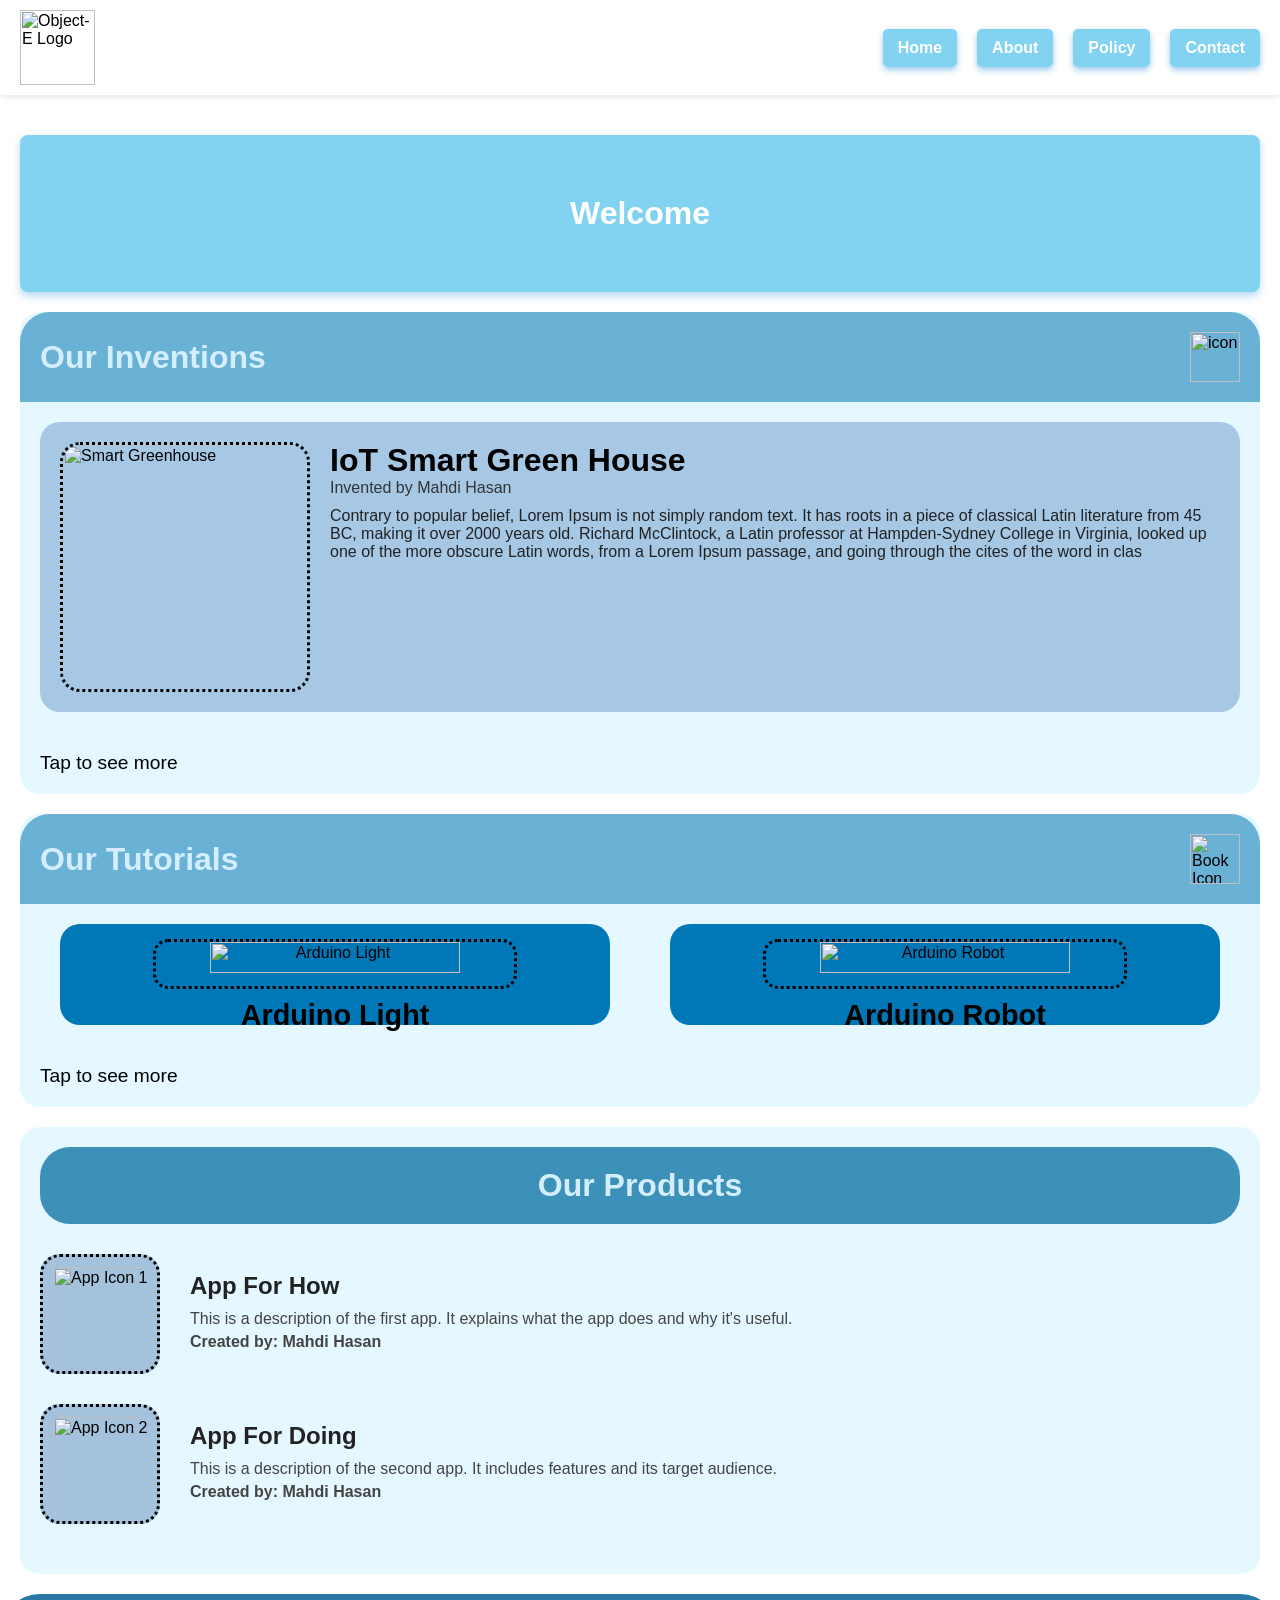
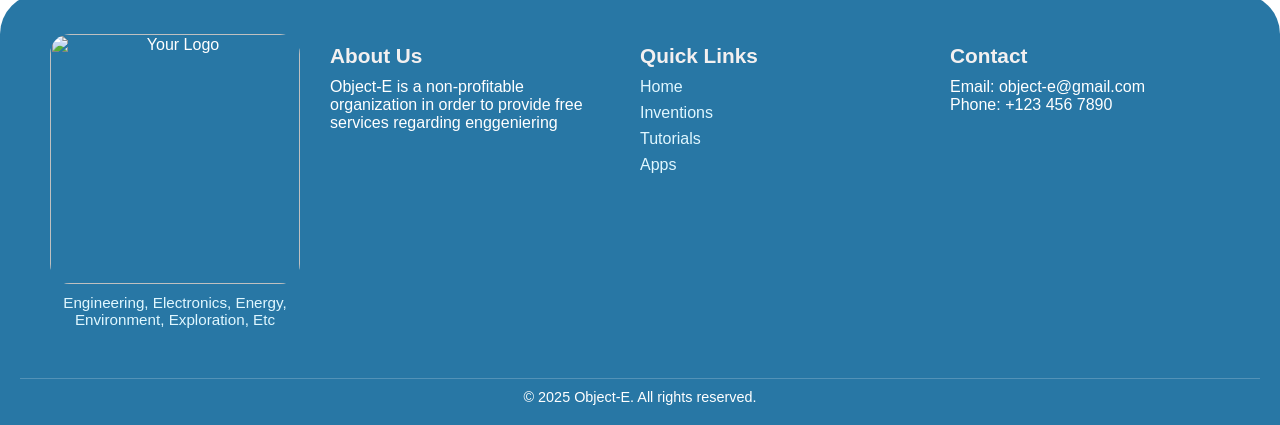
==== index.html @ c3ca161a "Add files via upload" ====
<head>
  <meta charset="UTF-8" />
  <meta name="viewport" content="width=device-width, initial-scale=1.0"/>
  <title>Object-E</title>
  <link rel="stylesheet" href="styles.css" />
</head>

<body>
  <nav class="navbar">
    <div class="logo">
      <img src="images/Object-E.jpg" alt="Object-E Logo" />
    </div>
    <input type="checkbox" id="menu-toggle" />
    <label for="menu-toggle" class="menu-icon">&#9776;</label>
    <ul class="nav-links">
      <li><a href="#">Home</a></li>
      <li><a href="#">About</a></li>
      <li><a href="#">Policy</a></li>
      <li><a href="#">Contact</a></li>
    </ul>
  </nav>

  <!-- Welcome box -->
  <div class="main-content">
    <div class="welcome-box">Welcome</div>

    <div class="card-container">
        <div class="header">
            <h1>Our Inventions</h1>
            <img src="images/our_project_icon.png" alt="icon" class="header-icon">
        </div>
        <div class="card">
            <div class="card-image">
                <img src="images/greenhouse_myinven.jpg" alt="Smart Greenhouse">
            </div>
            <div class="card-content">
                <h2>IoT Smart Green House</h2>
                <p class="inventor">Invented by Mahdi Hasan</p>
                <p class="description">
                    Contrary to popular belief, Lorem Ipsum is not simply random text. It has roots in a piece of classical Latin literature from 45 BC, making it over 2000 years old. Richard McClintock, a Latin professor at Hampden-Sydney College in Virginia, looked up one of the more obscure Latin words, from a Lorem Ipsum passage, and going through the cites of the word in clas
                </p>
            </div>
        </div>
        <p class="tap-more">Tap to see more</p>
    </div>

    <div class="tutorials-container">
    <div class="tutorials-header">
      <h1>Our Tutorials</h1>
      <img src="images/toutrial_icon.png" alt="Book Icon" class="header-icon" />
    </div>

    <div class="tutorial-cards">
      <div class="tutorial-card">
        <img src="images/arduino_image1.jpeg" alt="Arduino Light" class="tutorial-img" />
        <h2>Arduino Light</h2>
      </div>
      <div class="tutorial-card">
        <img src="images/arduino_image2.webp" alt="Arduino Robot" class="tutorial-img" />
        <h2>Arduino Robot</h2>
      </div>
    </div>

    <p class="tap-more">Tap to see more</p>
  </div>


  <section class="apps-section">
    <div class="apps-header">
      <h1>Our Products</h1>
    </div>

    <!-- App Block 1 -->
    <div class="app-block">
      <div class="app-icon">
        <img src="images/apps.png" alt="App Icon 1">
      </div>
      <div class="app-description">
        <h2>App For How</h2>
        <p>This is a description of the first app. It explains what the app does and why it's useful.</p>
        <p class="creator">Created by: Mahdi Hasan</p>
      </div>
    </div>

    <!-- App Block 2 -->
    <div class="app-block reverse">
      <div class="app-description">
        <h2>App For Doing</h2>
        <p>This is a description of the second app. It includes features and its target audience.</p>
        <p class="creator">Created by: Mahdi Hasan</p>
      </div>
      <div class="app-icon">
        <img src="images/apps.png" alt="App Icon 2">
      </div>
    </div>
  </section>
  </div>

  
</body>

<footer class="footer">
  <div class="footer-container">
    <!-- Logo Section -->
    <div class="footer-logo">
      <img src="images/Object-E-png.png" alt="Your Logo" />
      <p>Engineering, Electronics, Energy, Environment, Exploration, Etc</p>
    </div>

    <!-- About Section -->
    <div class="footer-section">
      <h3>About Us</h3>
      <p>Object-E is a non-profitable organization in order to provide free services regarding enggeniering</p>
    </div>

    <!-- Quick Links Section -->
    <div class="footer-section">
      <h3>Quick Links</h3>
      <ul>
        <li><a href="#">Home</a></li>
        <li><a href="#">Inventions</a></li>
        <li><a href="#">Tutorials</a></li>
        <li><a href="#">Apps</a></li>
      </ul>
    </div>

    <!-- Contact Section -->
    <div class="footer-section">
      <h3>Contact</h3>
      <p>Email: object-e@gmail.com</p>
      <p>Phone: +123 456 7890</p>
    </div>
  </div>

  <div class="footer-bottom">
    <p>&copy; 2025 Object-E. All rights reserved.</p>
  </div>
</footer>
---- styles.css ----
/* Global Reset */
* {
  margin: 0;
  padding: 0;
  box-sizing: border-box;
  font-family: sans-serif;
}

/* Body setup */
body {
  background-color: #ffffff;
  margin: 0;
  padding: 0;
}

/* Main content wrapper to center welcome box and card */
.main-content {
  display: flex;
  flex-direction: column;
  align-items: center;
  padding: 20px;
}

/* Navbar */
.navbar {
  display: flex;
  justify-content: space-between;
  align-items: center;
  background: #ffffff;
  padding: 10px 20px;
  flex-wrap: wrap;
  box-shadow: 0 2px 6px rgba(0, 0, 0, 0.1);
}

.logo {
  display: flex;
  align-items: center;
}

.logo img {
  width: auto;
  height: 75px;
  margin-right: 10px;
}

.logo span {
  font-size: 20px;
  font-weight: bold;
  color: #0080cc;
}



/* Navigation Bar */

.nav-links {
  list-style: none;
  display: flex;
  gap: 20px;
}

.nav-links li a {
  display: inline-block;
  padding: 10px 15px;
  background-color: #81d3f1;
  color: white;
  font-weight: bold;
  border: none;
  border-radius: 5px;
  text-decoration: none;
  transition: background-color 0.3s ease, transform 0.2s ease;
  cursor: pointer;
  box-shadow: 0 3px 6px rgba(0, 128, 204, 0.4);
}

.nav-links li a:hover {
  background-color: #5db9e6;
  transform: scale(1.01);
  box-shadow: 0 5px 10px rgba(0, 95, 153, 0.5);
}

.menu-icon {
  display: none;
  font-size: 28px;
  cursor: pointer;
  color: #81d3f1;
}

#menu-toggle {
  display: none;
}

@media (max-width: 768px) {
  .menu-icon {
    display: block;
  }

  .nav-links {
    flex-direction: column;
    width: 100%;
    background: #89bdce;
    position: absolute;
    top: 100px;
    left: 0;
    padding: 20px 30px;
    display: none;
    box-shadow: 0 4px 10px rgba(0, 0, 0, 0.1);
    z-index: 10;
    min-height: 100px;
  }

  #menu-toggle:checked + .menu-icon + .nav-links {
    display: flex;
  }
}




/* Welcome box */
.welcome-box {
  width: 100%;
  max-width: 2480px;
  margin: 20px auto 0;
  padding: 60px 20px;
  background-color: #81d3f1;
  color: white;
  font-size: 2rem;
  font-weight: bold;
  text-align: center;
  border-radius: 8px;
  box-shadow: 0 4px 8px rgba(0, 128, 204, 0.3);
}

/* Responsive tweak */
@media (max-width: 400px) {
  .welcome-box {
    font-size: 1.5rem;
    padding: 30px 15px;
  }
}




/* Our Inventions Card Content */
.card-container {
  max-width: 2480px;
  width: 100%;
  background-color: #e6f8ff;
  border-radius: 20px;
  overflow: hidden;
  margin-top: 20px;
}

.header {
  display: flex;
  justify-content: space-between;
  align-items: center;
  background-color: #69b1d5;
  padding: 20px;
  border-top-left-radius: 30px;
  border-top-right-radius: 30px;
}

.header h1 {
  color: #d3efff;
  font-size: 2em;
}

.header-icon {
  height: 50px;
}

.card {
  display: flex;
  flex-wrap: wrap;
  background-color: #a6c8e5;
  margin: 20px;
  border-radius: 20px;
  padding: 20px;
  gap: 20px;
}

.card-image img {
  width: 250px;
  height: auto;
  border-radius: 20px;
  border: 3px dotted black;
  object-fit: cover;
}

.card-content {
  flex: 1;
  min-width: 250px;
}

.card-content h2 {
  font-size: 2em;
  color: #000;
}

.inventor {
  font-size: 1em;
  color: #333;
  margin-bottom: 10px;
}

.description {
  color: #222;
  font-size: 1em;
}

.tap-more {
  padding: 20px;
  text-align: left;
  font-size: 0.8em;
  background-color: #e6f8ff;
  border-bottom-left-radius: 20px;
  border-bottom-right-radius: 20px;}


@media (max-width: 600px) {
  .card {
    flex-direction: column;
    align-items: center;
  }

  .card-content {
    text-align: center;
  }

  .header {
    flex-direction: column;
    gap: 10px;
  }
}





/* Tutorials Container */
.tutorials-container {
  width: 100%;
  max-width: 2480px;
  background-color: #e6f8ff;
  border-radius: 20px;
  overflow: hidden;
  margin-top: 20px;
}

.tutorials-header {
  background-color: #69b1d5;
  padding: 20px;
  display: flex;
  justify-content: space-between;
  align-items: center;
  border-top-left-radius: 30px;
  border-top-right-radius: 30px;
}

.tutorials-header h1 {
  color: #d3efff;
  font-size: 2em;
}

.tutorial-cards {
  display: flex;
  flex-wrap: wrap;
  justify-content: space-around;
  gap: 20px;
  padding: 20px;
}

.tutorial-card {
  background-color: #0078b8;
  border-radius: 20px;
  padding: 15px;
  width: 100%;
  max-width: 550px;
  text-align: center;
}

.tutorial-img {
  width: 70%;
  height: auto;
  border-radius: 15px;
  border: 3px dotted black;
  object-fit: cover;
}

.tutorial-card h2 {
  color: #000;
  margin-top: 10px;
  font-size: 1.8em;
}

.tap-more {
  padding: 20px;
  font-size: 1.2em;
  text-align: left;
  background-color: #e6f8ff;
  border-bottom-left-radius: 20px;
  border-bottom-right-radius: 20px;
}

@media (max-width: 600px) {
  .card,
  .tutorial-cards {
    flex-direction: column;
    align-items: center;
  }

  .card-content,
  .tutorial-card {
    text-align: center;
  }

  .header,
  .tutorials-header {
    flex-direction: column;
    gap: 10px;
  }
}



/* Apps Layout*/
.apps-section {
  width: 100%;
  max-width: 2480px;
  background-color: #e6f8ff;
  border-radius: 20px;
  padding: 20px;
  margin-top: 20px;
}

.apps-header {
  background-color: #3d91b9;
  border-radius: 30px;
  padding: 20px;
  text-align: center;
  margin-bottom: 30px;
}

.apps-header h1 {
  color: #d3efff;
  font-size: 2em;
}

.app-block {
  display: flex;
  flex-wrap: wrap;
  align-items: center;
  justify-content: space-between;
  margin-bottom: 30px;
  gap: 20px;
}

.app-block.reverse {
  flex-direction: row-reverse;
}

.app-icon img {
  width: 120px;
  height: 120px;
  background-color: #a4c2db;
  border-radius: 20px;
  border: 3px dotted black;
  padding: 10px;
  object-fit: contain;
}

.app-description {
  flex: 1;
  padding: 10px;
}

.app-description h2 {
  font-size: 1.5em;
  margin-bottom: 10px;
  color: #222;
}

.app-description p {
  font-size: 1em;
  margin-bottom: 5px;
  color: #444;
}

.creator {
  font-weight: bold;
}

@media (max-width: 600px) {
  .app-block,
  .app-block.reverse {
    flex-direction: column;
    align-items: center;
    text-align: center;
  }

  .app-description {
    padding: 0;
  }

  .app-icon img {
    margin-bottom: 10px;
  }
}



/* Footer Part */
.footer {
  background-color: #2877a5;
  color: #ffffff;
  padding: 40px 20px 20px;
  font-family: 'Segoe UI', sans-serif;
  border-top-left-radius: 40px;
  border-top-right-radius: 40px;
}

.footer-container {
  display: flex;
  flex-wrap: wrap;
  justify-content: space-around;
  align-items: flex-start;
  max-width: 1200px;
  margin: 0 auto;
  text-align: left;
}

.footer-logo {
  flex: 1 1 200px;
  text-align: center;
  margin-bottom: 20px;
}

.footer-logo img {
  width: 250px;
  height: auto;
  margin-bottom: 10px;
  border-radius: 20px;
}

.footer-logo p {
  font-size: 0.95em;
  color: #e0f7ff;
}

.footer-section {
  flex: 1 1 200px;
  margin: 10px 20px;
}

.footer-section h3 {
  font-size: 1.3em;
  margin-bottom: 10px;
  color: #f3f0f0;
}

.footer-section ul {
  list-style: none;
  padding: 0;
}

.footer-section ul li {
  margin-bottom: 8px;
}

.footer-section ul li a {
  color: #e0f7ff;
  text-decoration: none;
}

.footer-section ul li a:hover {
  text-decoration: underline;
}

.footer-bottom {
  text-align: center;
  margin-top: 30px;
  font-size: 0.9em;
  border-top: 1px solid rgba(255, 255, 255, 0.2);
  padding-top: 10px;
}
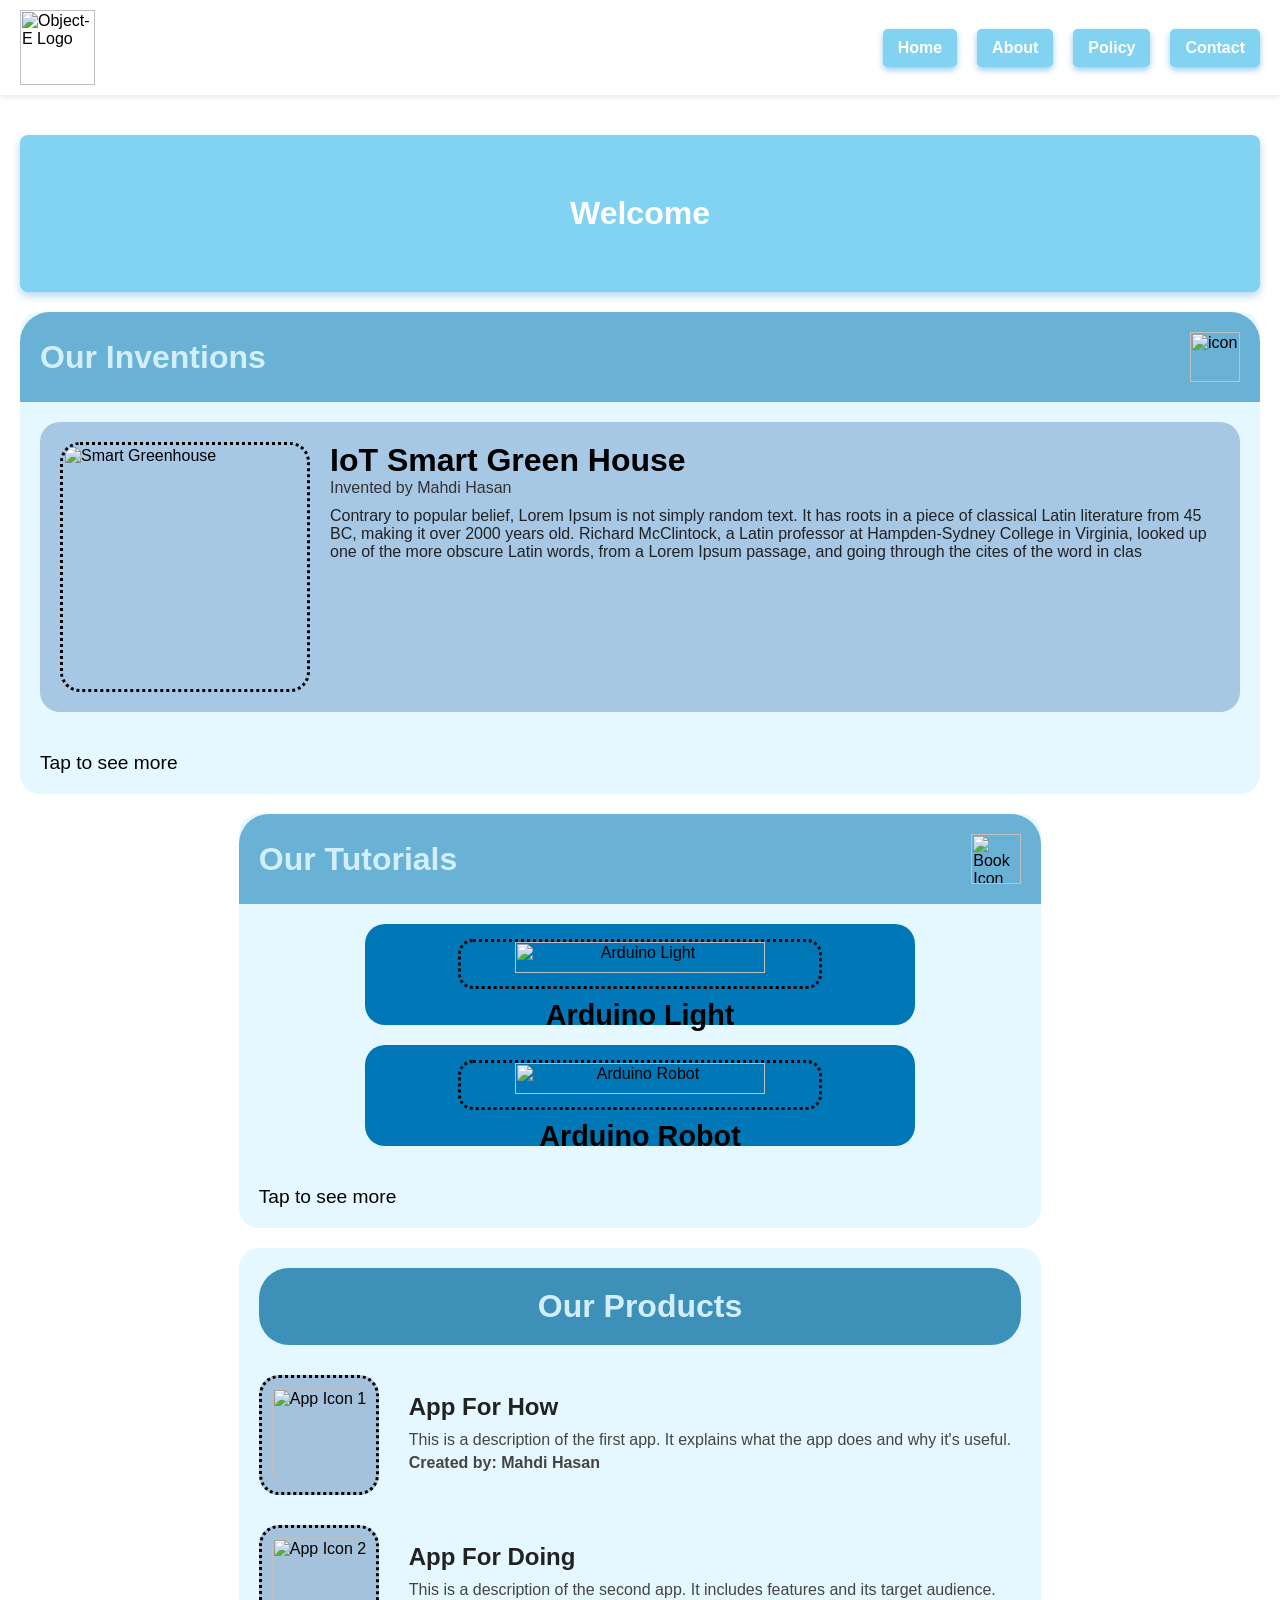
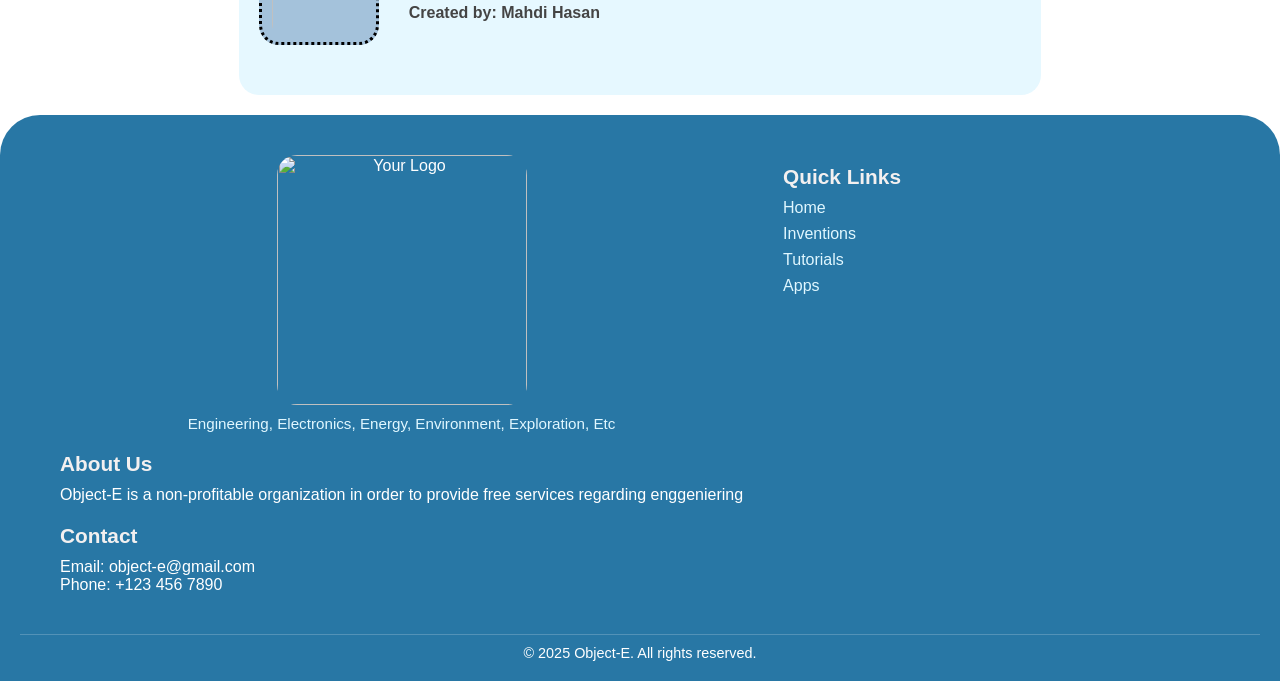
==== commit 50697279: "Add files via upload" ====
--- a/index.html
+++ b/index.html
@@ -8,16 +8,18 @@
 <body>
   <nav class="navbar">
     <div class="logo">
-      <img src="images/Object-E.jpg" alt="Object-E Logo" />
+      <img src="z.images/Object-E.jpg" alt="Object-E Logo" />
     </div>
     <input type="checkbox" id="menu-toggle" />
     <label for="menu-toggle" class="menu-icon">&#9776;</label>
     <ul class="nav-links">
-      <li><a href="#">Home</a></li>
-      <li><a href="#">About</a></li>
-      <li><a href="#">Policy</a></li>
-      <li><a href="#">Contact</a></li>
-    </ul>
+  <li><a href="Home_Pages/index.html">Home</a></li>
+  <li><a href="About_Pages/About.html">About</a></li>
+  <li><a href="Policy_Pages/Policy.html">Policy</a></li>
+  <li><a href="Contact_Pages/Contact.html">Contact</a></li>
+</ul>
+
+
   </nav>
 
   <!-- Welcome box -->
@@ -27,11 +29,13 @@
     <div class="card-container">
         <div class="header">
             <h1>Our Inventions</h1>
-            <img src="images/our_project_icon.png" alt="icon" class="header-icon">
+            <img src="z.images/our_project_icon.png" alt="icon" class="header-icon">
         </div>
+            <a href="Invention_Pages/SmartGreenhouse.html" style="text-decoration: none; color: inherit;">
+
         <div class="card">
             <div class="card-image">
-                <img src="images/greenhouse_myinven.jpg" alt="Smart Greenhouse">
+                <img src="z.images/greenhouse_myinven.jpg" alt="Smart Greenhouse">
             </div>
             <div class="card-content">
                 <h2>IoT Smart Green House</h2>
@@ -47,16 +51,16 @@
     <div class="tutorials-container">
     <div class="tutorials-header">
       <h1>Our Tutorials</h1>
-      <img src="images/toutrial_icon.png" alt="Book Icon" class="header-icon" />
+      <img src="z.images/toutrial_icon.png" alt="Book Icon" class="header-icon" />
     </div>
 
     <div class="tutorial-cards">
       <div class="tutorial-card">
-        <img src="images/arduino_image1.jpeg" alt="Arduino Light" class="tutorial-img" />
+        <img src="z.images/arduino_image1.jpeg" alt="Arduino Light" class="tutorial-img" />
         <h2>Arduino Light</h2>
       </div>
       <div class="tutorial-card">
-        <img src="images/arduino_image2.webp" alt="Arduino Robot" class="tutorial-img" />
+        <img src="z.images/arduino_image2.webp" alt="Arduino Robot" class="tutorial-img" />
         <h2>Arduino Robot</h2>
       </div>
     </div>
@@ -73,7 +77,7 @@
     <!-- App Block 1 -->
     <div class="app-block">
       <div class="app-icon">
-        <img src="images/apps.png" alt="App Icon 1">
+        <img src="z.images/apps.png" alt="App Icon 1">
       </div>
       <div class="app-description">
         <h2>App For How</h2>
@@ -90,7 +94,7 @@
         <p class="creator">Created by: Mahdi Hasan</p>
       </div>
       <div class="app-icon">
-        <img src="images/apps.png" alt="App Icon 2">
+        <img src="z.images/apps.png" alt="App Icon 2">
       </div>
     </div>
   </section>
@@ -103,7 +107,7 @@
   <div class="footer-container">
     <!-- Logo Section -->
     <div class="footer-logo">
-      <img src="images/Object-E-png.png" alt="Your Logo" />
+      <img src="z.images/Object-E-png.png" alt="Your Logo" />
       <p>Engineering, Electronics, Energy, Environment, Exploration, Etc</p>
     </div>
 
@@ -136,3 +140,5 @@
     <p>&copy; 2025 Object-E. All rights reserved.</p>
   </div>
 </footer>
+
+<script src="action.js"></script>
--- a/styles.css
+++ b/styles.css
@@ -151,7 +151,16 @@
   border-radius: 20px;
   overflow: hidden;
   margin-top: 20px;
-}
+    transition: transform 0.3s ease, box-shadow 0.3s ease; /* <-- Add this line */
+
+}
+
+.card-container:hover {
+  transform: scale(1.02);
+  box-shadow: 0 10px 30px rgba(0, 0, 0, 0.2);
+  transition: transform 0.3s ease, box-shadow 0.3s ease;
+}
+
 
 .header {
   display: flex;
@@ -180,6 +189,14 @@
   border-radius: 20px;
   padding: 20px;
   gap: 20px;
+    transition: transform 0.3s ease, box-shadow 0.3s ease; /* <-- Add this line */
+
+}
+
+.card:hover {
+   transform: scale(1.02);
+  box-shadow: 0 10px 30px rgba(0, 0, 0, 0.2);
+  transition: transform 0.3s ease, box-shadow 0.3s ease;
 }
 
 .card-image img {
@@ -248,6 +265,14 @@
   border-radius: 20px;
   overflow: hidden;
   margin-top: 20px;
+     transition: transform 0.3s ease, box-shadow 0.3s ease; /* <-- Add this line */
+
+}
+
+.tutorials-container:hover{
+  transform: scale(1.02);
+  box-shadow: 0 10px 30px rgba(0, 0, 0, 0.2);
+  transition: transform 0.3s ease, box-shadow 0.3s ease;
 }
 
 .tutorials-header {
@@ -280,6 +305,14 @@
   width: 100%;
   max-width: 550px;
   text-align: center;
+    transition: transform 0.3s ease, box-shadow 0.3s ease; /* <-- Add this line */
+
+}
+
+.tutorial-card:hover{
+  transform: scale(1.02);
+  box-shadow: 0 10px 30px rgba(0, 0, 0, 0.2);
+  transition: transform 0.3s ease, box-shadow 0.3s ease;
 }
 
 .tutorial-img {
@@ -334,6 +367,14 @@
   border-radius: 20px;
   padding: 20px;
   margin-top: 20px;
+      transition: transform 0.3s ease, box-shadow 0.3s ease; /* <-- Add this line */
+
+}
+
+.apps-section:hover{
+  transform: scale(1.02);
+  box-shadow: 0 10px 30px rgba(0, 0, 0, 0.2);
+  transition: transform 0.3s ease, box-shadow 0.3s ease;
 }
 
 .apps-header {
@@ -356,6 +397,15 @@
   justify-content: space-between;
   margin-bottom: 30px;
   gap: 20px;
+  border-radius: 20px;
+    transition: transform 0.3s ease, box-shadow 0.3s ease; /* <-- Add this line */
+
+}
+
+.app-block:hover{
+  transform: scale(1.02);
+  box-shadow: 0 10px 30px rgba(0, 0, 0, 0.2);
+  transition: transform 0.3s ease, box-shadow 0.3s ease;
 }
 
 .app-block.reverse {
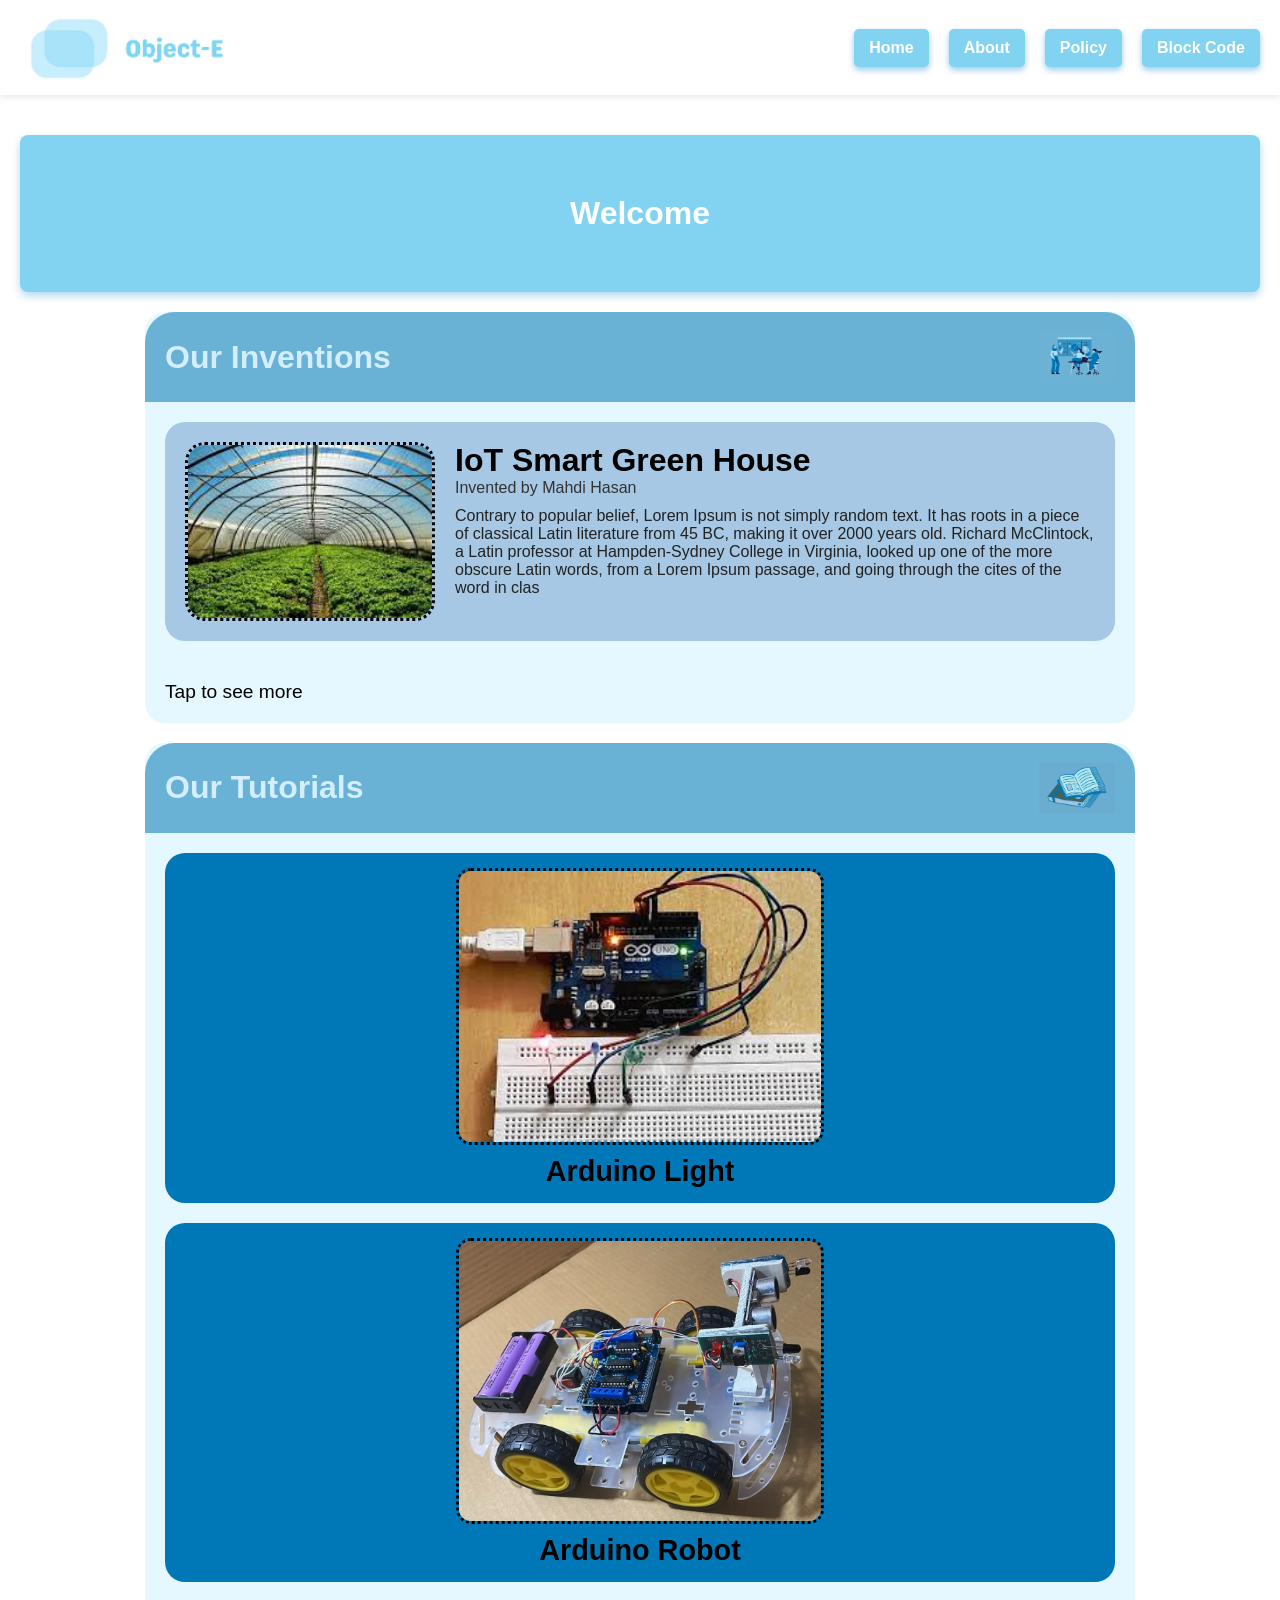
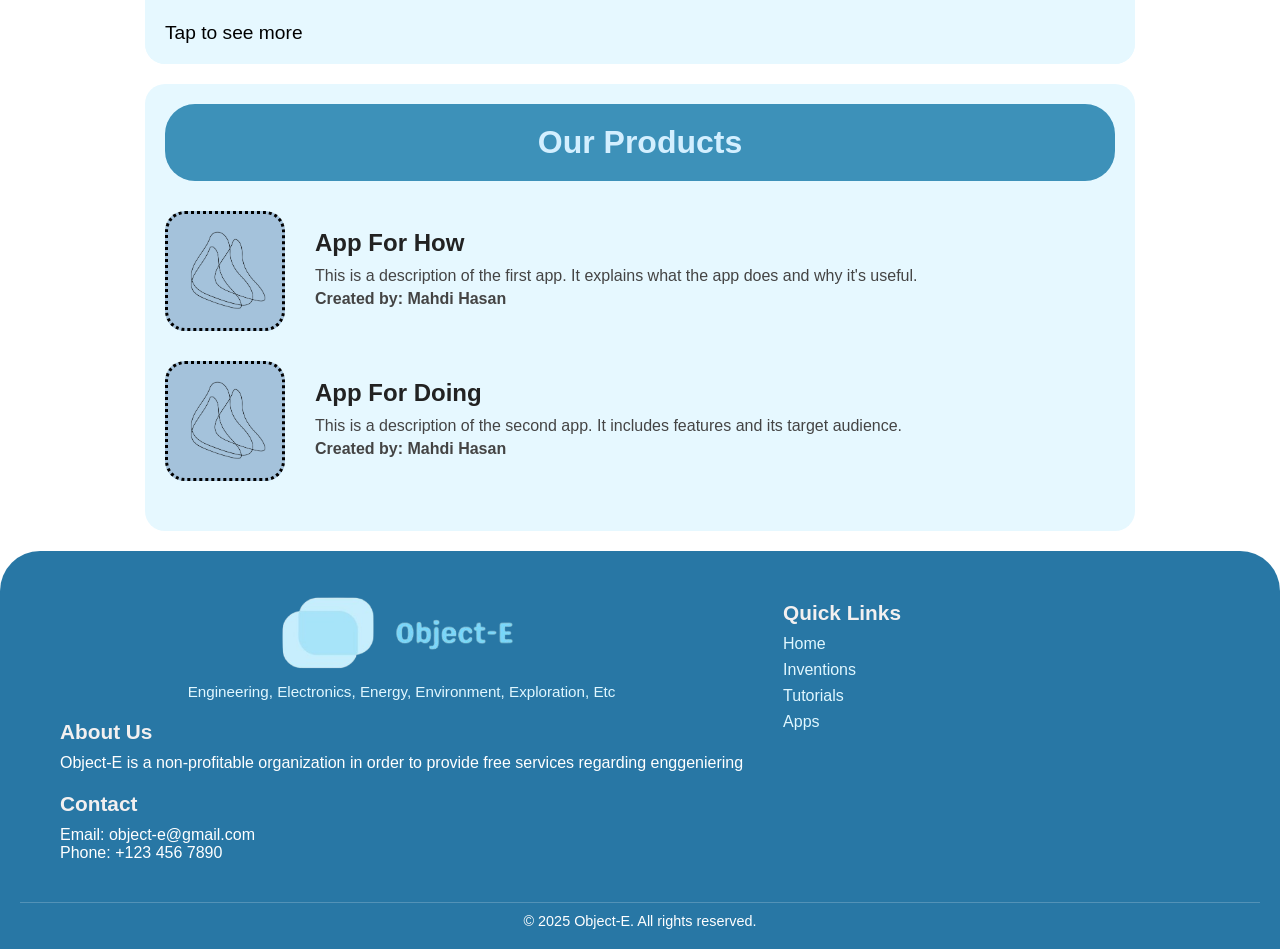
==== commit 09eed166: "Add files via upload" ====
--- a/index.html
+++ b/index.html
@@ -16,7 +16,7 @@
   <li><a href="Home_Pages/index.html">Home</a></li>
   <li><a href="About_Pages/About.html">About</a></li>
   <li><a href="Policy_Pages/Policy.html">Policy</a></li>
-  <li><a href="Contact_Pages/Contact.html">Contact</a></li>
+  <li><a href="Block_code/main.html">Block Code</a></li>
 </ul>
 
 
--- a/styles.css
+++ b/styles.css
@@ -57,6 +57,9 @@
   list-style: none;
   display: flex;
   gap: 20px;
+  border-radius: 20px;
+  margin-left: 10px;
+
 }
 
 .nav-links li a {
@@ -145,7 +148,7 @@
 
 /* Our Inventions Card Content */
 .card-container {
-  max-width: 2480px;
+  max-width: 990px;
   width: 100%;
   background-color: #e6f8ff;
   border-radius: 20px;
@@ -259,12 +262,12 @@
 
 /* Tutorials Container */
 .tutorials-container {
-  width: 100%;
-  max-width: 2480px;
   background-color: #e6f8ff;
   border-radius: 20px;
   overflow: hidden;
   margin-top: 20px;
+  max-width: 990px;
+  width: 100%;
      transition: transform 0.3s ease, box-shadow 0.3s ease; /* <-- Add this line */
 
 }
@@ -296,6 +299,7 @@
   justify-content: space-around;
   gap: 20px;
   padding: 20px;
+  
 }
 
 .tutorial-card {
@@ -303,8 +307,8 @@
   border-radius: 20px;
   padding: 15px;
   width: 100%;
-  max-width: 550px;
   text-align: center;
+  
     transition: transform 0.3s ease, box-shadow 0.3s ease; /* <-- Add this line */
 
 }
@@ -316,7 +320,7 @@
 }
 
 .tutorial-img {
-  width: 70%;
+  width: 40%;
   height: auto;
   border-radius: 15px;
   border: 3px dotted black;
@@ -362,7 +366,7 @@
 /* Apps Layout*/
 .apps-section {
   width: 100%;
-  max-width: 2480px;
+  max-width: 990px;
   background-color: #e6f8ff;
   border-radius: 20px;
   padding: 20px;
@@ -444,13 +448,16 @@
 }
 
 @media (max-width: 600px) {
-  .app-block,
-  .app-block.reverse {
+  .app-block {
     flex-direction: column;
     align-items: center;
     text-align: center;
   }
 
+  .app-block.reverse {
+    flex-direction: column-reverse;
+  }
+
   .app-description {
     padding: 0;
   }
@@ -459,6 +466,7 @@
     margin-bottom: 10px;
   }
 }
+
 
 
 
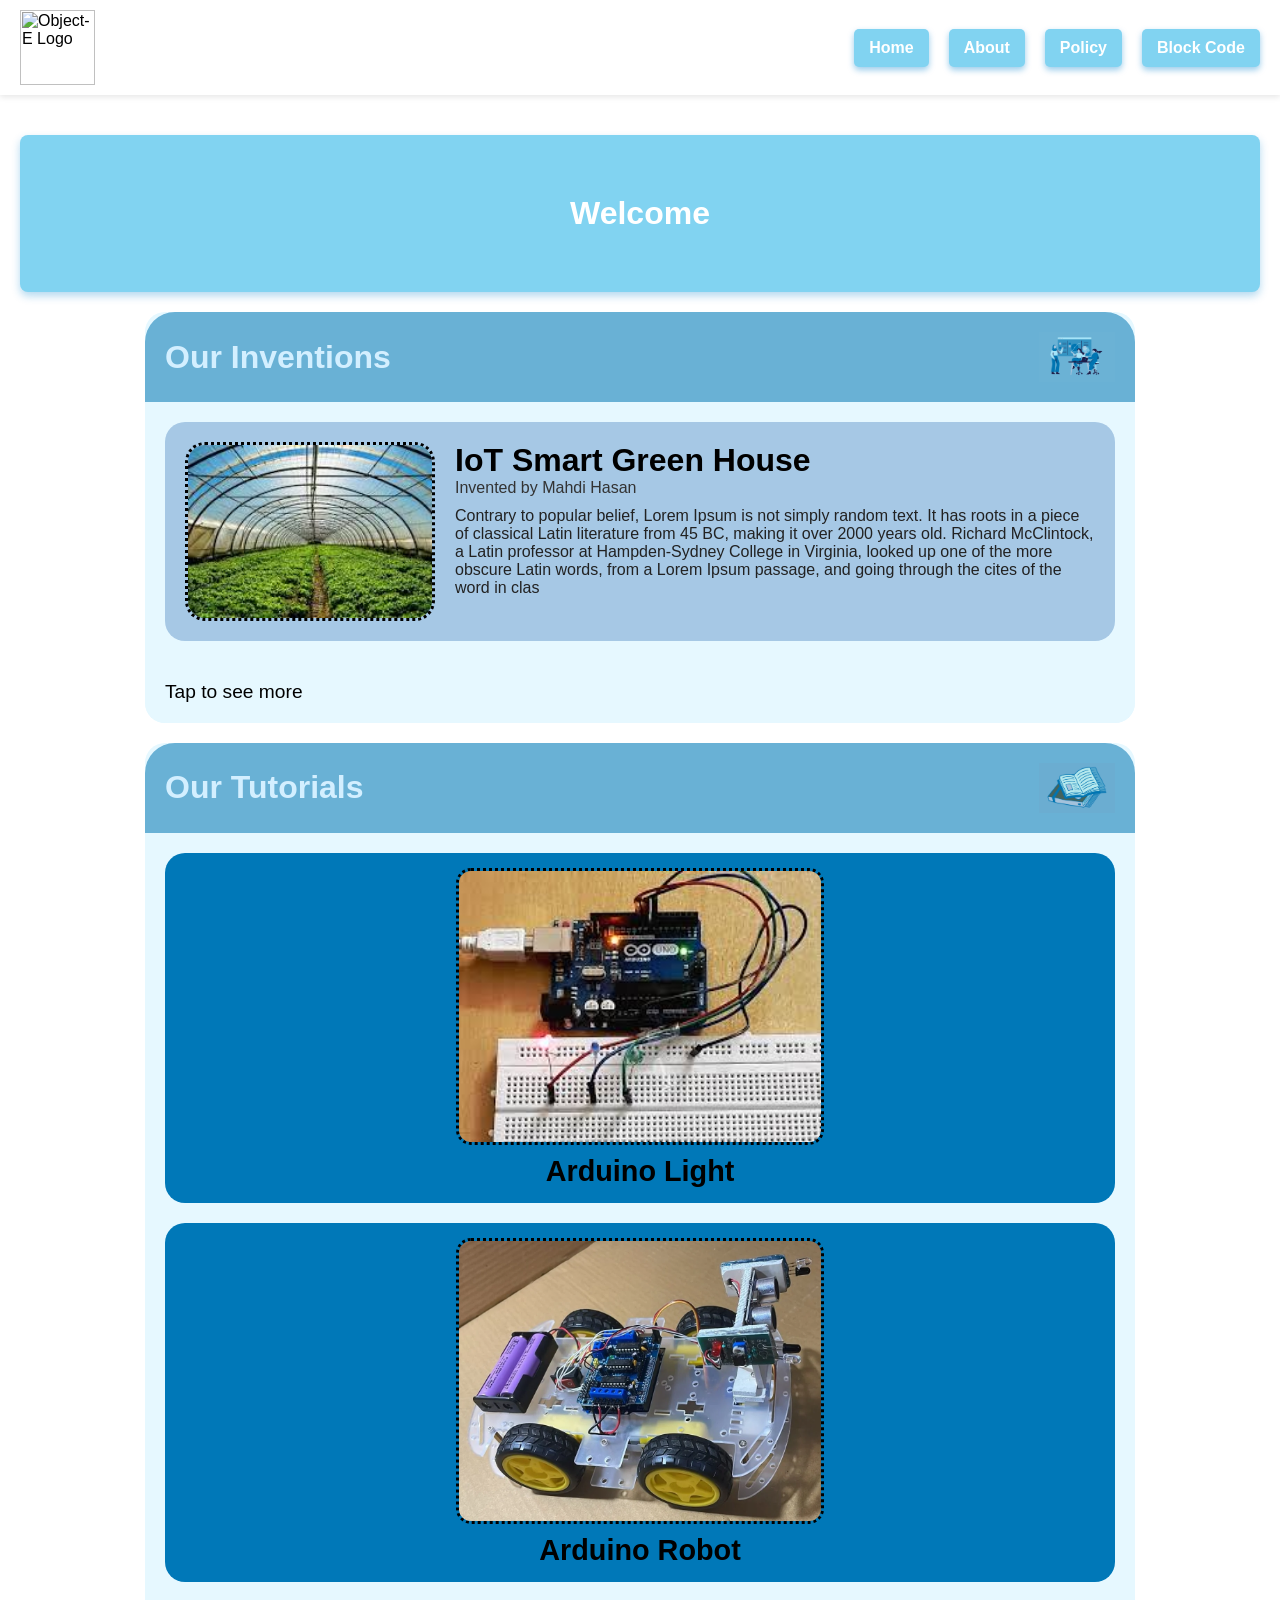
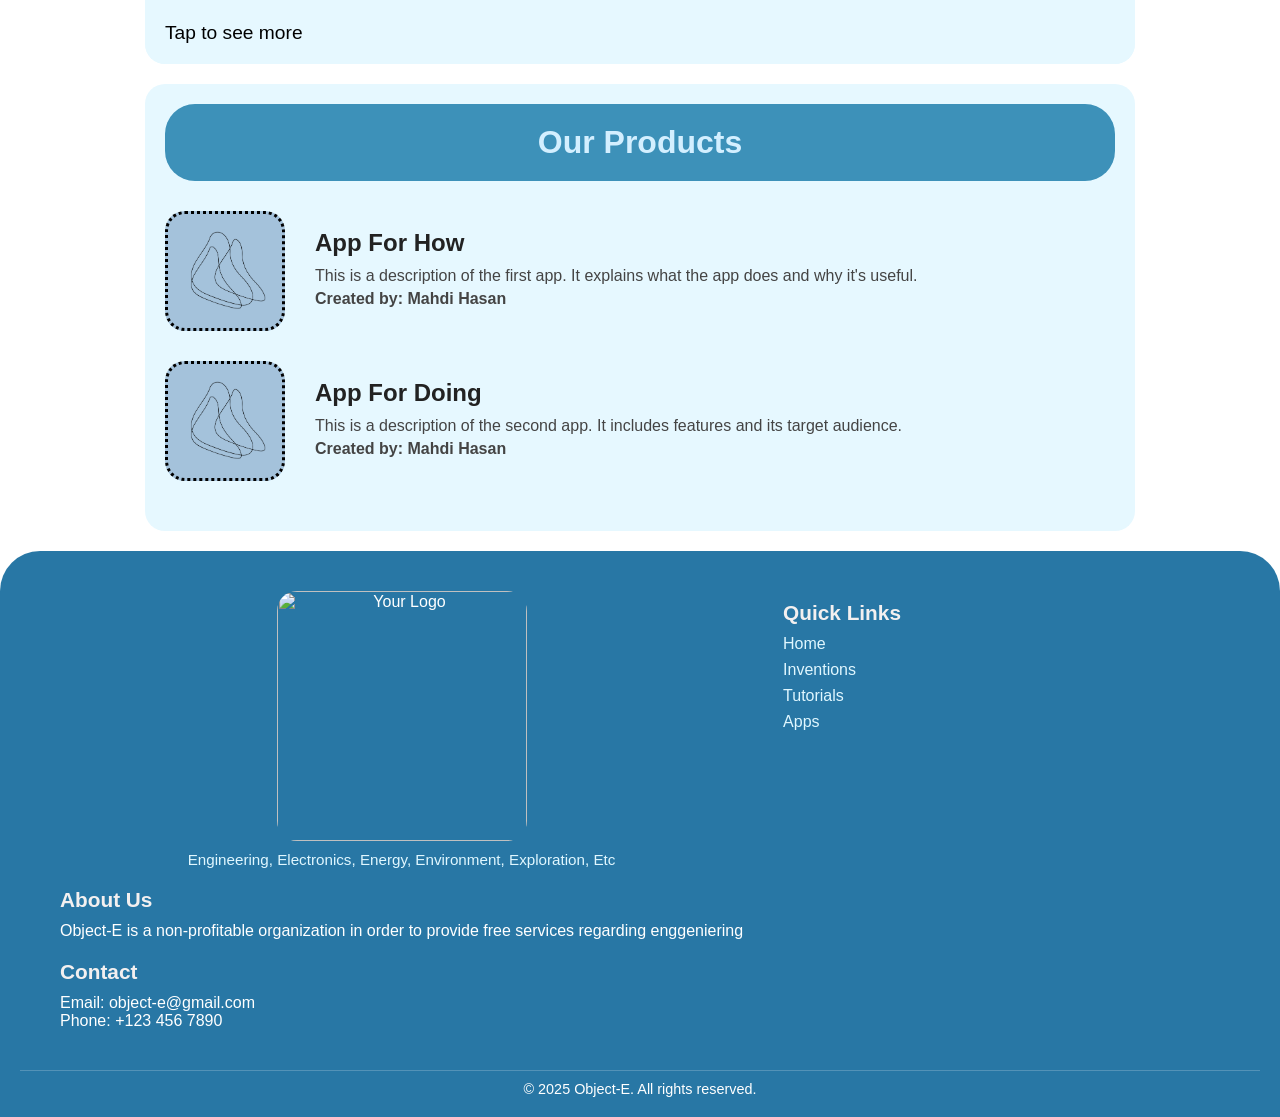
==== commit 99e800bf: "Add files via upload" ====
--- a/index.html
+++ b/index.html
@@ -8,7 +8,7 @@
 <body>
   <nav class="navbar">
     <div class="logo">
-      <img src="z.images/Object-E.jpg" alt="Object-E Logo" />
+      <img src="z.images/Objective-E.png" alt="Object-E Logo" />
     </div>
     <input type="checkbox" id="menu-toggle" />
     <label for="menu-toggle" class="menu-icon">&#9776;</label>
@@ -107,7 +107,7 @@
   <div class="footer-container">
     <!-- Logo Section -->
     <div class="footer-logo">
-      <img src="z.images/Object-E-png.png" alt="Your Logo" />
+      <img src="z.images/Objective-E.png.png" alt="Your Logo" />
       <p>Engineering, Electronics, Energy, Environment, Exploration, Etc</p>
     </div>
 
